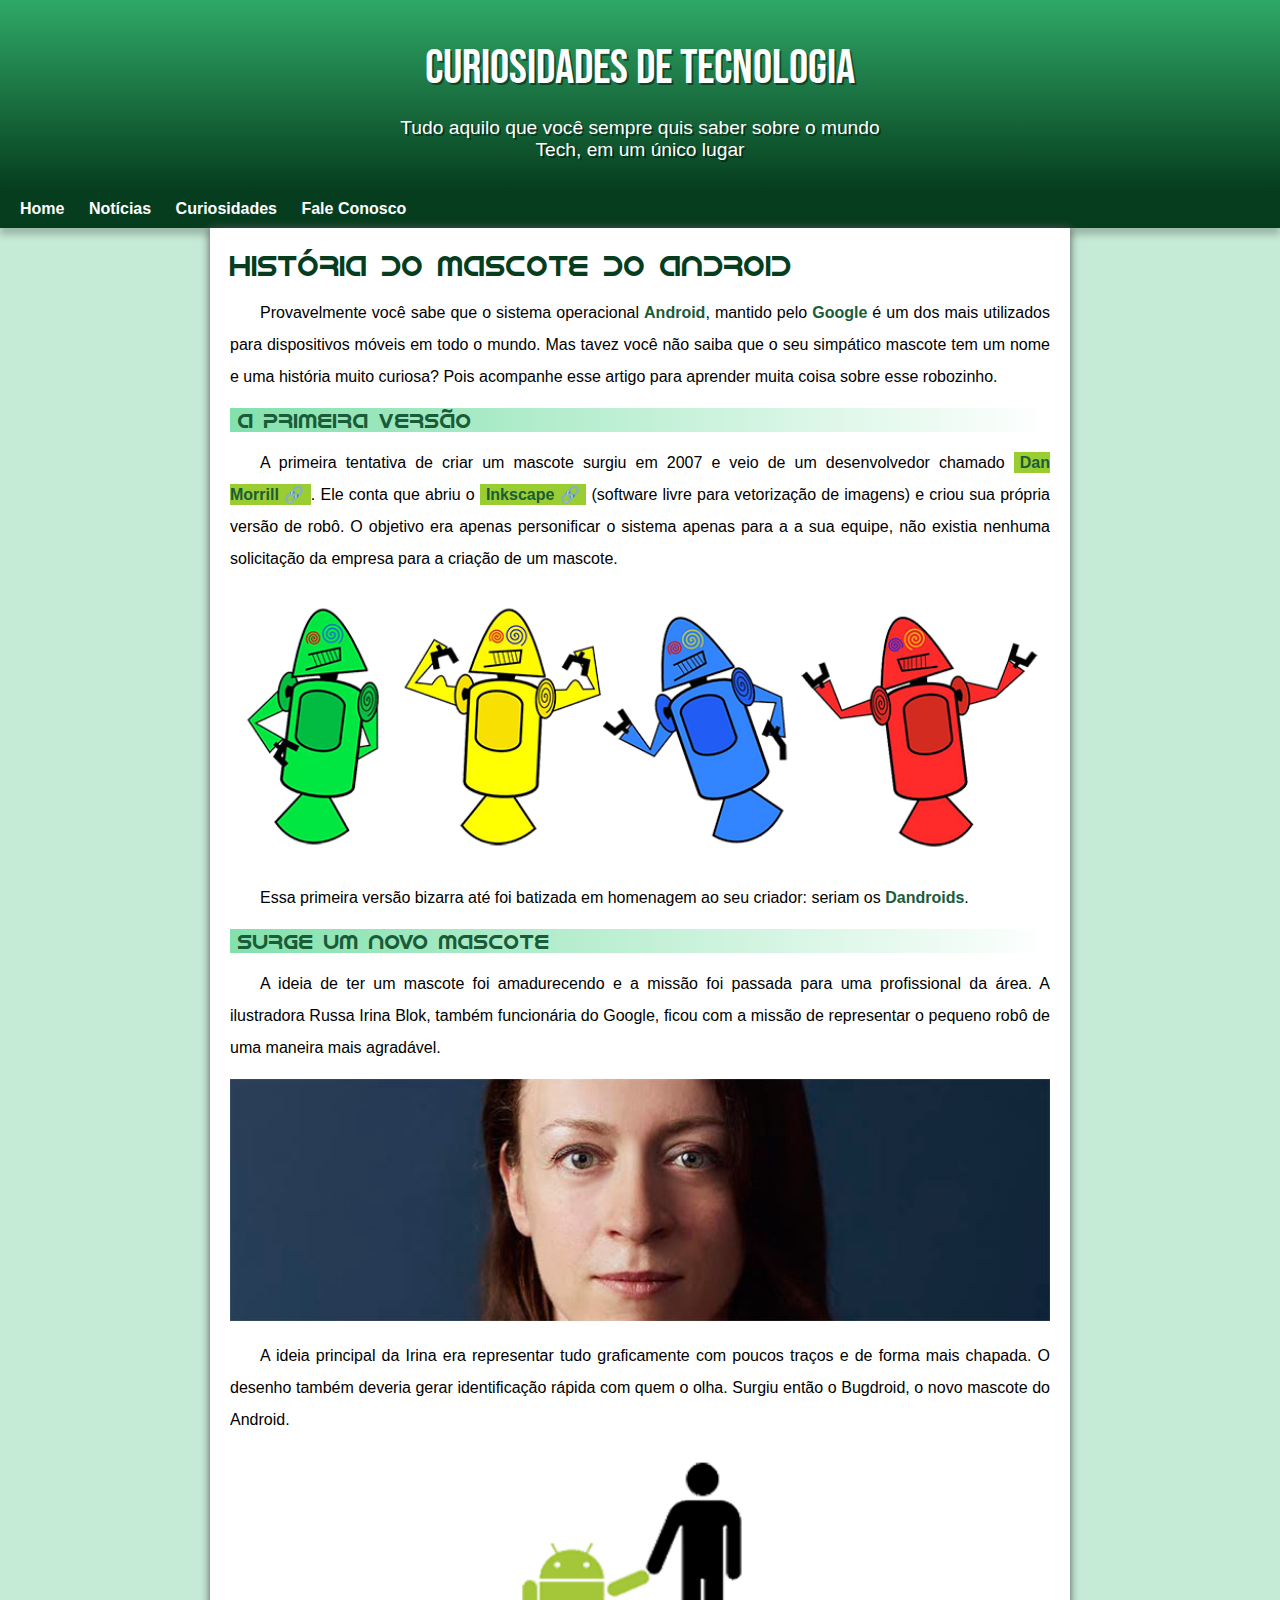
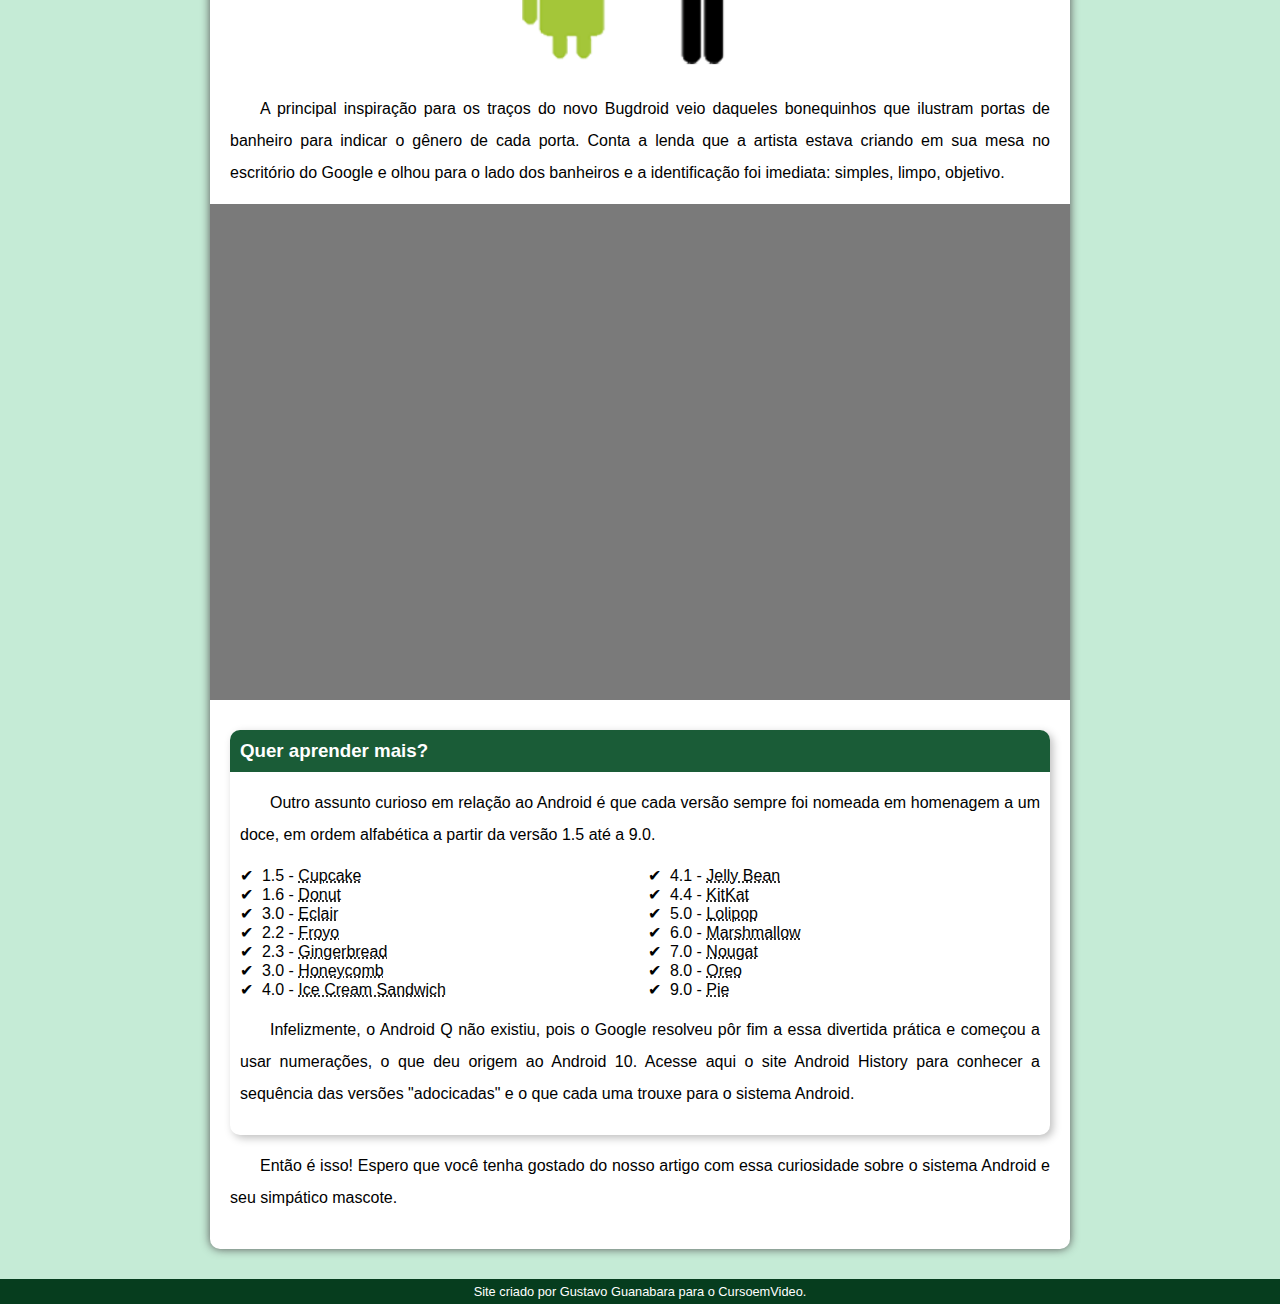
==== desafios/d010/android.html @ da581c78 "Initial commit" ====
<!DOCTYPE html>
<html lang="pt-br">
<head>
    <meta charset="UTF-8">
    <meta http-equiv="X-UA-Compatible" content="IE=edge">
    <meta name="viewport" content="width=device-width, initial-scale=1.0">
    <title>Como surgiu o mascote do Android</title>
    <link rel="shortcut icon" href="imagens/favicon.ico" type="image/x-icon">
    <link rel="stylesheet" href="style/style.css">
</head>
<body>
    <header>
        <h1>Curiosidades de Tecnologia</h1>
        <p>Tudo aquilo que você sempre quis saber sobre o mundo Tech, em um único lugar</p>
    </header>
    <nav>
        <a href="#">Home</a>
        <a href="#">Notícias</a>
        <a href="#">Curiosidades</a>
        <a href="#">Fale Conosco</a>
    </nav>
    <main>
        <article>
            <h1>História do Mascote do Android</h1> 

            <p>Provavelmente você sabe que o sistema operacional <strong>Android</strong>, mantido pelo <strong>Google</strong> é um dos mais utilizados para dispositivos móveis em todo o mundo. Mas tavez você não saiba que o seu simpático mascote tem um nome e uma história muito curiosa? Pois acompanhe esse artigo para aprender muita coisa sobre esse robozinho.</p>

            <h2>A primeira versão</h2>

            <p>A primeira tentativa de criar um mascote surgiu em 2007 e veio de um desenvolvedor chamado <a href="https://androidcommunity.com/dan-morrill-shows-us-the-android-mascot-that-almost-was-20130103/" target="_blank" class="externo">Dan Morrill</a>. Ele conta que abriu o <a href="https://inkscape.org/pt-br/" target="_blank" class="externo">Inkscape</a> (software livre para vetorização de imagens) e criou sua própria versão de robô. O objetivo era apenas personificar o sistema apenas para a a sua equipe, não existia nenhuma solicitação da empresa para a criação de um mascote.</p>

            <picture>
                <source media="(max-width: 600px)" srcset="imagens/dan-droids-pq.png">
                <img src="imagens/dan-droids.png" alt="Primeiro mascote do Android">
            </picture>

            <p>Essa primeira versão bizarra até foi batizada em homenagem ao seu criador: seriam os <strong>Dandroids</strong>.</p>

            <h2>Surge um novo mascote</h2>

            <p>A ideia de ter um mascote foi amadurecendo e a missão foi passada para uma profissional da área. A ilustradora Russa Irina Blok, também funcionária do Google, ficou com a missão de representar o pequeno robô de uma maneira mais agradável.</p>

            <picture>
                <source media="(max-width: 600px)" srcset="imagens/irina-blok-pq.jpg">
                <img src="imagens/irina-blok.jpg" alt="irina-blok, criadora do Bugdroid">
            </picture>

            <p>A ideia principal da Irina era representar tudo graficamente com poucos traços e de forma mais chapada. O desenho também deveria gerar identificação rápida com quem o olha. Surgiu então o Bugdroid, o novo mascote do Android.</p>

            
            <img src="imagens/bugdroid.png" class="pequena" alt="bugdroid">
            

            <p>A principal inspiração para os traços do novo Bugdroid veio daqueles bonequinhos que ilustram portas de banheiro para indicar o gênero de cada porta. Conta a lenda que a artista estava criando em sua mesa no escritório do Google e olhou para o lado dos banheiros e a identificação foi imediata: simples, limpo, objetivo.</p>

            <div class="video"><iframe width="560" height="315" src="https://www.youtube.com/embed/l2UDgpLz20M" title="YouTube video player" frameborder="0" allow="accelerometer; autoplay; clipboard-write; encrypted-media; gyroscope; picture-in-picture" allowfullscreen></iframe></div>

            <aside>
                <h3>Quer aprender mais?</h3>

                <p>Outro assunto curioso em relação ao Android é que cada versão sempre foi nomeada em homenagem a um doce, em ordem alfabética a partir da versão 1.5 até a 9.0.</p>
                <ul>
                    <li>1.5 - <abbr title="Bolo de copo">Cupcake</abbr></li>
                    <li>1.6 - <abbr title="Rosquinha">Donut</abbr></li>
                    <li>3.0 - <abbr title="Bomba">Eclair</abbr></li>
                    <li>2.2 - <abbr title="Iogurte congelado">Froyo</abbr></li>
                    <li>2.3 - <abbr title="Biscoito de gengibre">Gingerbread</abbr></li>
                    <li>3.0 - <abbr title="Favo de mel">Honeycomb</abbr></li>
                    <li>4.0 - <abbr title="Sandwich de sorvete">Ice Cream Sandwich</abbr></li>
                    <li>4.1 - <abbr title="Jujuba">Jelly Bean</abbr></li>
                    <li>4.4 - <abbr title="KitKat">KitKat</abbr></li>
                    <li>5.0 - <abbr title="Pirulito">Lolipop</abbr></li>
                    <li>6.0 - <abbr title="Marshmallow">Marshmallow</abbr></li>
                    <li>7.0 - <abbr title="Torrone">Nougat</abbr></li>
                    <li>8.0 - <abbr title="Oreo">Oreo</abbr></li>
                    <li>9.0 - <abbr title="Torta">Pie</abbr></li>
                </ul>
                <p>
                    Infelizmente, o Android Q não existiu, pois o Google resolveu pôr fim a essa divertida prática e começou a usar numerações, o que deu origem ao Android 10.
                    Acesse aqui o site Android History para conhecer a sequência das versões "adocicadas" e o que cada uma trouxe para o sistema Android.
                </p>
            </aside>
            <p>Então é isso! Espero que você tenha gostado do nosso artigo com essa curiosidade sobre o sistema Android e seu simpático mascote.</p>
        </article>
    </main>
    <footer>
        <p>Site criado por Gustavo Guanabara para o CursoemVideo.</p>
    </footer>
</body>
</html>
---- desafios/d010/style/style.css ----
@charset "UTF-8";

@import url('https://fonts.googleapis.com/css2?family=Bebas+Neue&display=swap');
@font-face {
    font-family: 'Android';
    src: url(../fontes/idroid.otf) format('opentype');
    font-weight: normal;
}

:root {
    --cor0: #c5ebd6;
    --cor1: #83e1ad;
    --cor2: #3ddc84;
    --cor3: #2fa866;
    --cor4: #1a5c37;
    --cor5: #063d1e;

    --fonte-padrao: Arial, Verdana, Helvetica, sans-serif;
    --fonte-destaque: 'Bebas Neue', cursive;
    --fonte-android:'Android', cursive;
}

* {
    margin: 0px;
    padding: 0px;
}

body {
    background-color: var(--cor0);
    font-family: var(--fonte-padrao);
}

a.externo::after {
    content: '\00A0\1F517';
}

header {
    background-image: linear-gradient(to bottom, var(--cor3), var(--cor5));
    min-height: 150px;
    text-align: center;
    padding-top: 40px;

}

header > h1 {
    color: white;
    font-family: var(--fonte-destaque);
    margin-bottom: 20px;
    font-size: 3em;
    font-weight: normal;
    text-shadow: 2px 2px 0px rgba(0, 0, 0, 0.452);
}

header > p {
    font-family: var(--fonte-padrao);
    font-size: 1.2em;
    color: white;
    max-width: 500px;
    margin: auto;
    padding-left: 10px;
    padding-right: 10px;
    text-shadow: 2px 2px 0px rgba(0, 0, 0, 0.452);
}

nav {
    background-color: var(--cor5);
    padding: 10px;
    box-shadow: 0px 7px 7px rgba(0, 0, 0, 0.212);
}

nav > a {
    color: white;
    padding: 10px;
    text-decoration: none;
    font-weight: bold;
}

nav > a:hover {
    background-color: var(--cor2);
    color: var(--cor5);
}

main {
    min-width: 300px;
    max-width: 820px;
    margin: auto;
    background-color: white;
    margin-bottom: 30px;
    box-shadow: 0px 0px 10px rgb(83, 83, 83);
    padding: 20px;
    border-bottom-left-radius: 10px;
    border-bottom-right-radius: 10px;

}

main h1 {
    color: var(--cor5);
    font-family: var(--fonte-android);
    font-weight: normal;
    font-size: 1.8em;
}

main h2 {
    font-family: var(--fonte-android);
    color: var(--cor4);
    font-size: 1.3em;
    font-weight: normal;
    background-image: linear-gradient(to right, var(--cor1), transparent);
    text-indent: 8px;
}

main p {
    margin: 15px 0px;
    text-align: justify;
    text-indent: 30px;
    line-height: 2em;
    font-size: 1em;
}

main strong {
    color: var(--cor4);
    font-weight: bold;
}

main a {
    text-decoration: none;
    font-weight: bold;
    color: var(--cor4);
    background-color: yellowgreen;
    padding: 2px 6px;
}

main a:hover {
    text-decoration: underline;
    color: blue;
}

main img {
    width: 100%;
}

main img.pequena {
    max-width: 350px;
    display: block;
    margin: auto;
} 

div.video {
    background-color: rgba(0, 0, 0, 0.521);
    margin: 0px -20px 30px -20px;
    padding: 20px;
    position: relative;
    padding-bottom: 58%;
}

div.video > iframe {
    position: absolute;
    top: 5px;
    left: 5px;
    width: 90%;
    height: 90%;
}

aside {
    background-image: var(--cor1);
    padding: 10px;
    border-radius: 10px;
    box-shadow: 3px 3px 8px rgba(0, 0, 0, 0.253);
}

aside > ul {
    list-style-type: '\2714\00A0\00A0';
    list-style-position: inside;
    columns: 2;
}

aside > h3 {
    background-color: var(--cor4);
    color: white;
    padding: 10px;
    margin: -10px -10px 0px -10px;
    border-radius: 10px 10px 0px 0px;
}

footer {
    background-color: var(--cor5);
    color: white;
    text-align: center;
    font-size: 0.8em;
    padding: 5px;
}
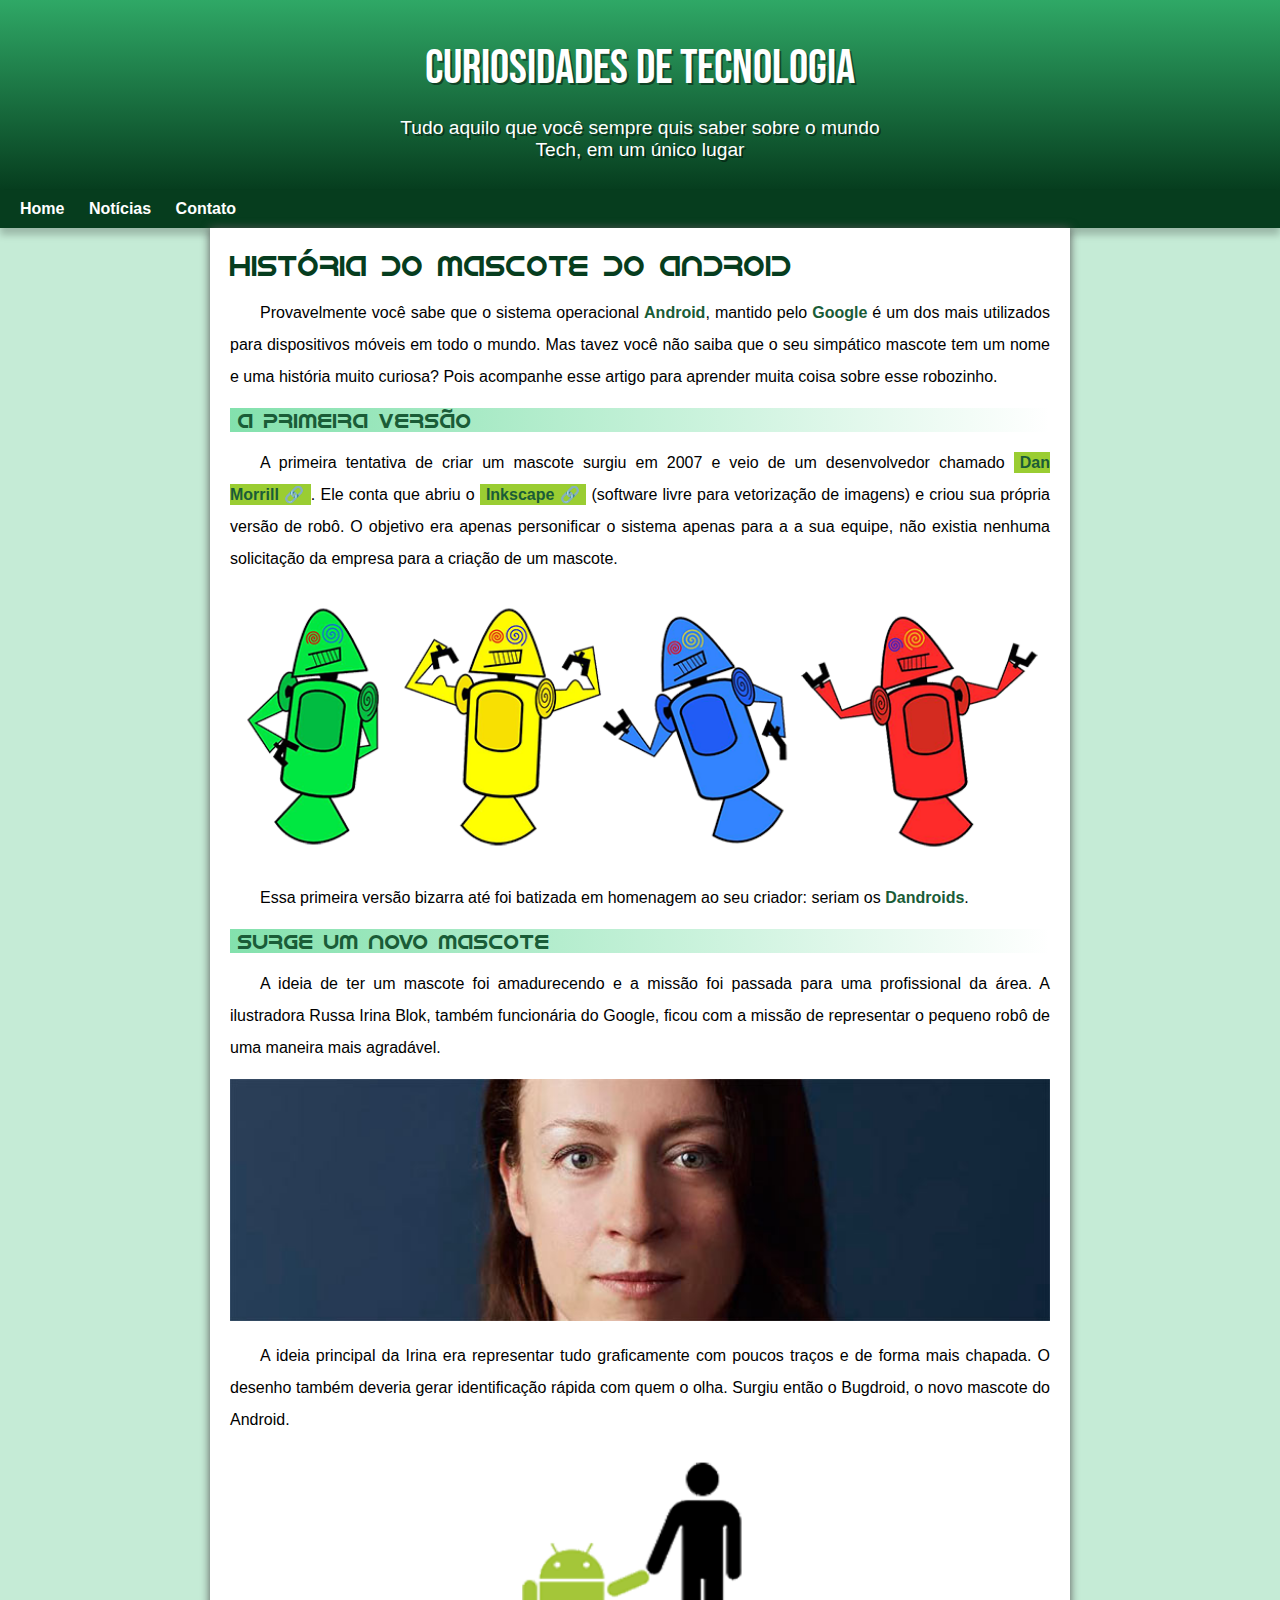
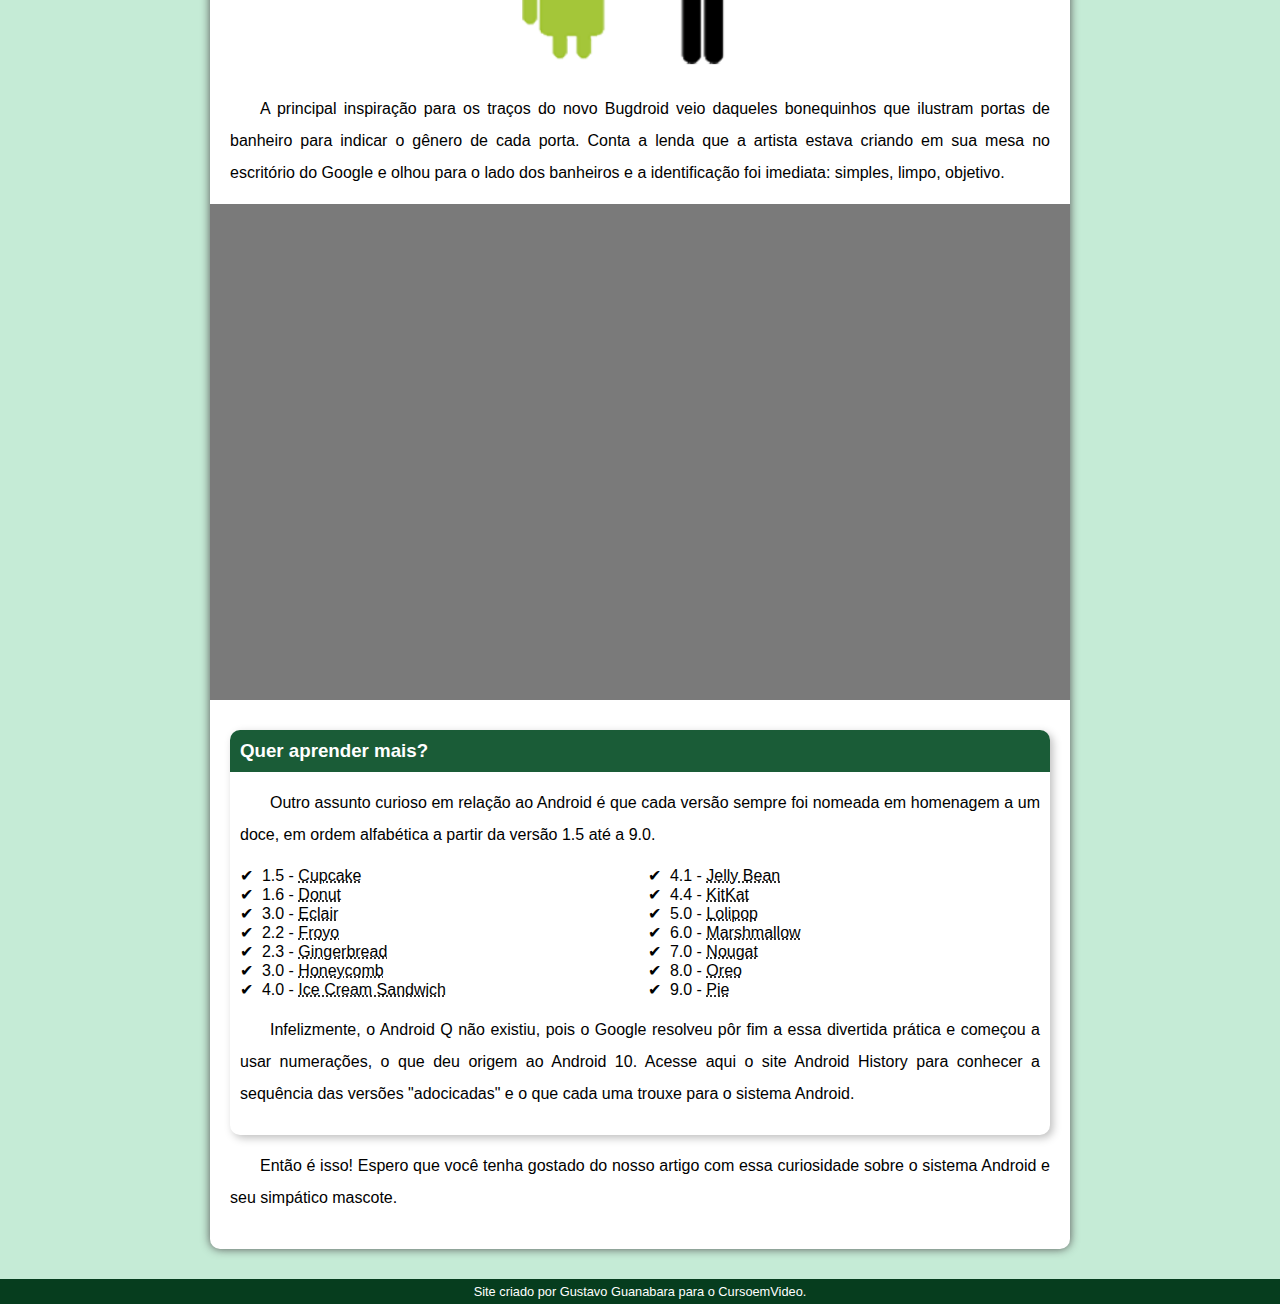
==== commit a7a1ddd0: "problema de padding corrigido" ====
--- a/desafios/d010/android.html
+++ b/desafios/d010/android.html
@@ -16,8 +16,7 @@
     <nav>
         <a href="#">Home</a>
         <a href="#">Notícias</a>
-        <a href="#">Curiosidades</a>
-        <a href="#">Fale Conosco</a>
+        <a href="#">Contato</a>
     </nav>
     <main>
         <article>
